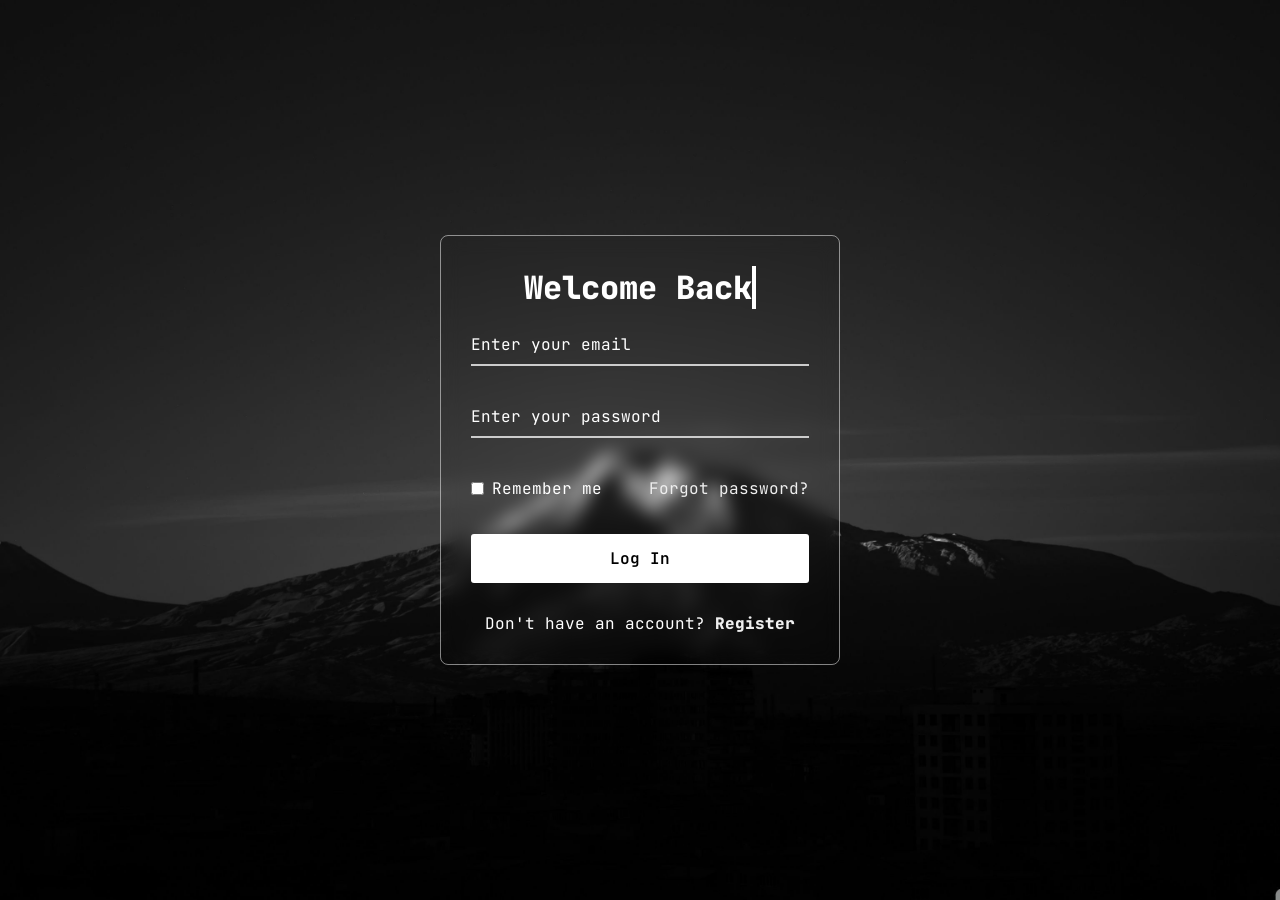
==== app/templates/auth/login.html @ 8fe20100 "first commit" ====
<!DOCTYPE html>
<html lang="en">
<head>
    <meta charset="UTF-8">
    <meta name="viewport" content="width=device-width, initial-scale=1.0">
    <link rel="stylesheet" href="../../static/style_login.css">
    <link rel="stylesheet" href="https://fonts.googleapis.com/css2?family=JetBrains+Mono:ital,wght@0,100..800;1,100..800&family=Work+Sans:ital,wght@0,100..900;1,100..900&display=swap">
    <title>Login</title>
</head>
<body>
 <div class="wrapper">
    <form action="#">
      <h2>Welcome Back</h2>
        <div class="input-field">
        <input type="text" required>
        <label>Enter your email</label>
      </div>
      <div class="input-field">
        <input type="password" required>
        <label>Enter your password</label>
      </div>
      <div class="forget">
        <label for="remember">
          <input type="checkbox" id="remember">
          <p>Remember me</p>
        </label>
        <a href="#">Forgot password?</a>
      </div>
      <button type="submit">Log In</button>
      <div class="register">
        <p>Don't have an account? <a href="register" style="font-weight: 800;">Register</a></p>
      </div>
    </form>
  </div>
</body>
</html>
---- app/static/style_login.css ----
* {
  margin: 0;
  padding: 0;
  box-sizing: border-box;
  font-family: "JetBrains Mono", sans-serif;
}
body {
  display: flex;
  align-items: center;
  justify-content: center;
  min-height: 100vh;
  width: 100%;
  padding: 0 10px;
}
body::before {
  content: "";
  position: absolute;
  width: 100%;
  height: 100%;
  background: url("images/wallpapers.jpg"), #000;
  background-position: center;
  background-size: cover;
}
.wrapper {
  width: 400px;
  border-radius: 8px;
  padding: 30px;
  text-align: center;
  border: 1px solid rgba(255, 255, 255, 0.5);
  backdrop-filter: blur(9px);
  -webkit-backdrop-filter: blur(9px);
}
form {
  display: flex;
  flex-direction: column;
}
h2 {
  font-size: 2rem;
  margin-bottom: 20px;
  color: #fff;
}
.input-field {
  position: relative;
  border-bottom: 2px solid #ccc;
  margin: 15px 0;
}
.input-field label {
  position: absolute;
  top: 50%;
  left: 0;
  transform: translateY(-50%);
  color: #fff;
  font-size: 16px;
  pointer-events: none;
  transition: 0.15s ease;
}
.input-field input {
  width: 100%;
  height: 40px;
  background: transparent;
  border: none;
  outline: none;
  font-size: 16px;
  color: #fff;
}
.input-field input:focus~label,
.input-field input:valid~label {
  font-size: 0.8rem;
  top: 10px;
  transform: translateY(-120%);
}
.forget {
  display: flex;
  align-items: center;
  justify-content: space-between;
  margin: 25px 0 35px 0;
  color: #fff;
}
#remember {
  accent-color: #fff;
}
.forget label {
  display: flex;
  align-items: center;
}
.forget label p {
  margin-left: 8px;
}
.wrapper a {
  color: #efefef;
  text-decoration: none;
}
.wrapper a:hover {
  text-decoration: underline;
}
button {
  background: #fff;
  color: #000;
  font-weight: 600;
  border: none;
  padding: 12px 20px;
  cursor: pointer;
  border-radius: 3px;
  font-size: 16px;
  border: 2px solid transparent;
  transition: 0.3s ease;
}
button:hover {
  color: #fff;
  border-color: #fff;
  background: rgba(255, 255, 255, 0.15);
}
.register {
  text-align: center;
  margin-top: 30px;
  color: #fff;
}

.wrapper h2 {
  overflow: hidden;
  border-right: .15em solid rgb(255, 255, 255);
  font-weight: 800;
  white-space: nowrap;
  margin: 0 auto;
  animation: 
    typing 1.5s steps(24, end),
    blink-caret .75s step-end infinite alternate;
}

@keyframes typing {
  from { width: 0 }
  to { width: 100% }
}

@keyframes blink-caret {
  from, to { border-color: transparent }
  50% { border-color: rgb(255, 255, 255); }
}
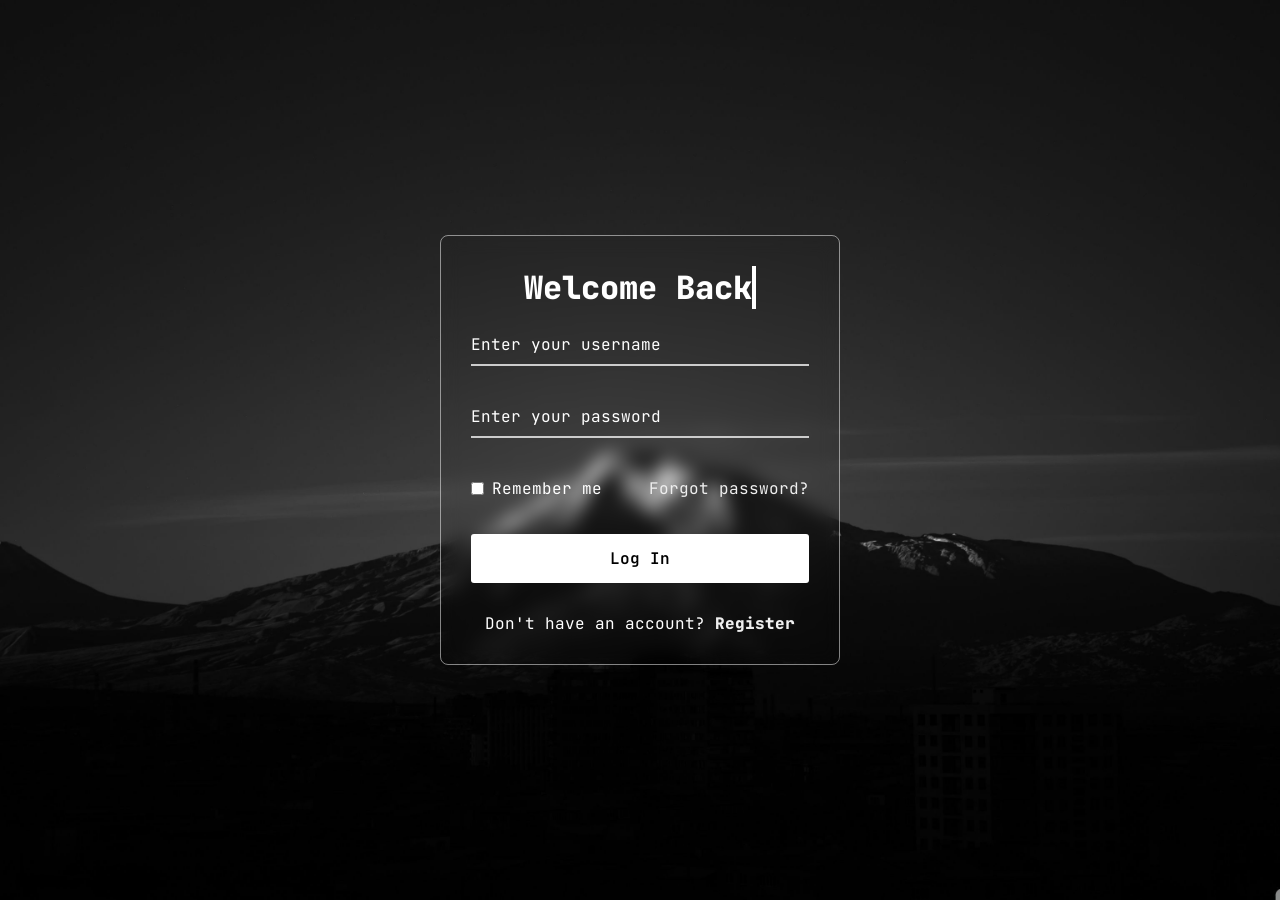
==== commit 7ac5c680: "login func" ====
--- a/app/templates/auth/login.html
+++ b/app/templates/auth/login.html
@@ -9,14 +9,14 @@
 </head>
 <body>
  <div class="wrapper">
-    <form action="#">
+    <form action="" method="post">
       <h2>Welcome Back</h2>
         <div class="input-field">
-        <input type="text" required>
-        <label>Enter your email</label>
+        <input type="text" required  required name="userForm">
+        <label>Enter your username</label>
       </div>
       <div class="input-field">
-        <input type="password" required>
+        <input type="password" required  required name="passForm">
         <label>Enter your password</label>
       </div>
       <div class="forget">
@@ -26,7 +26,7 @@
         </label>
         <a href="#">Forgot password?</a>
       </div>
-      <button type="submit">Log In</button>
+      <button type="submit" name="logar">Log In</button>
       <div class="register">
         <p>Don't have an account? <a href="register" style="font-weight: 800;">Register</a></p>
       </div>
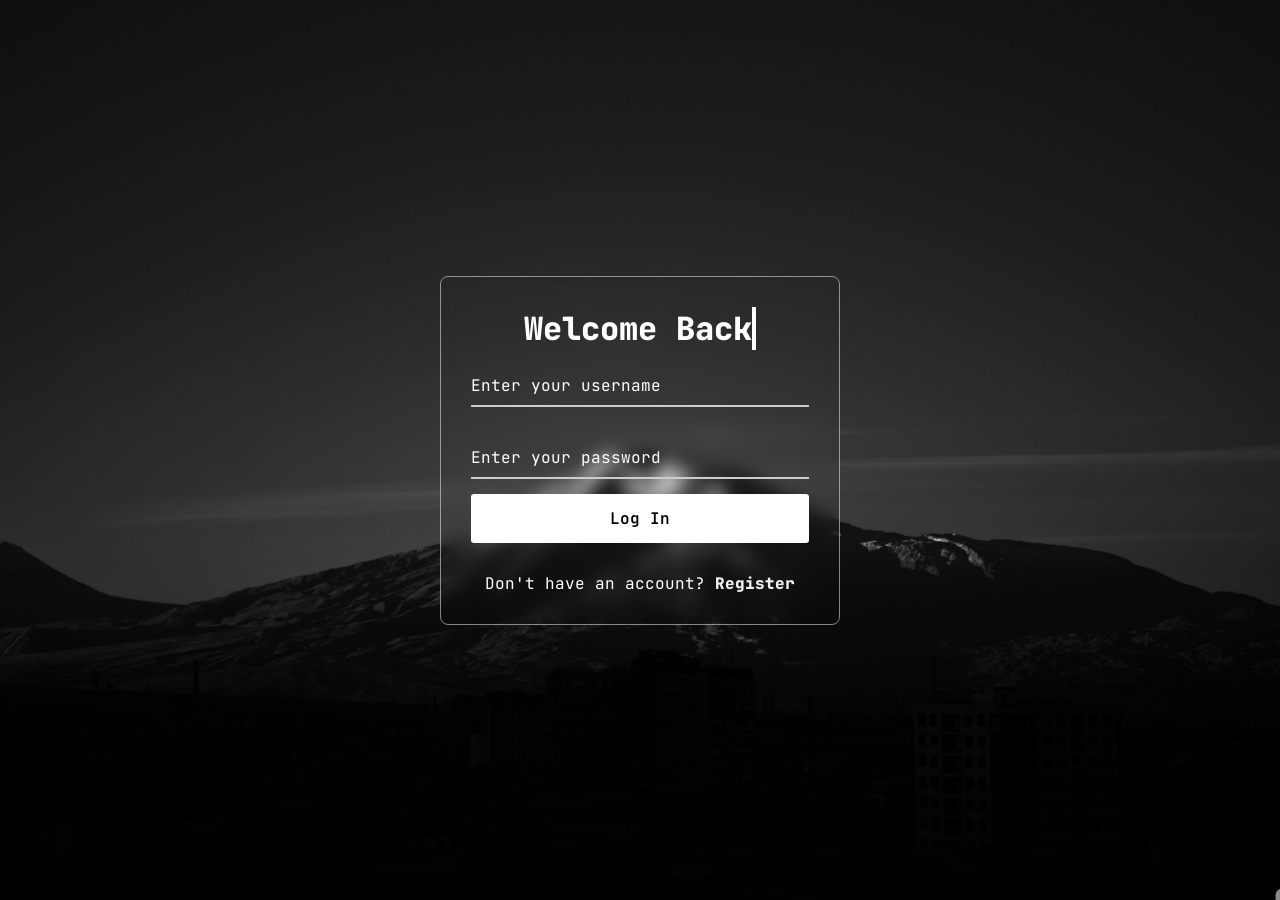
==== commit a907f6db: "postgre" ====
--- a/app/templates/auth/login.html
+++ b/app/templates/auth/login.html
@@ -19,13 +19,7 @@
         <input type="password" required  required name="passForm">
         <label>Enter your password</label>
       </div>
-      <div class="forget">
-        <label for="remember">
-          <input type="checkbox" id="remember">
-          <p>Remember me</p>
-        </label>
-        <a href="#">Forgot password?</a>
-      </div>
+
       <button type="submit" name="logar">Log In</button>
       <div class="register">
         <p>Don't have an account? <a href="register" style="font-weight: 800;">Register</a></p>
